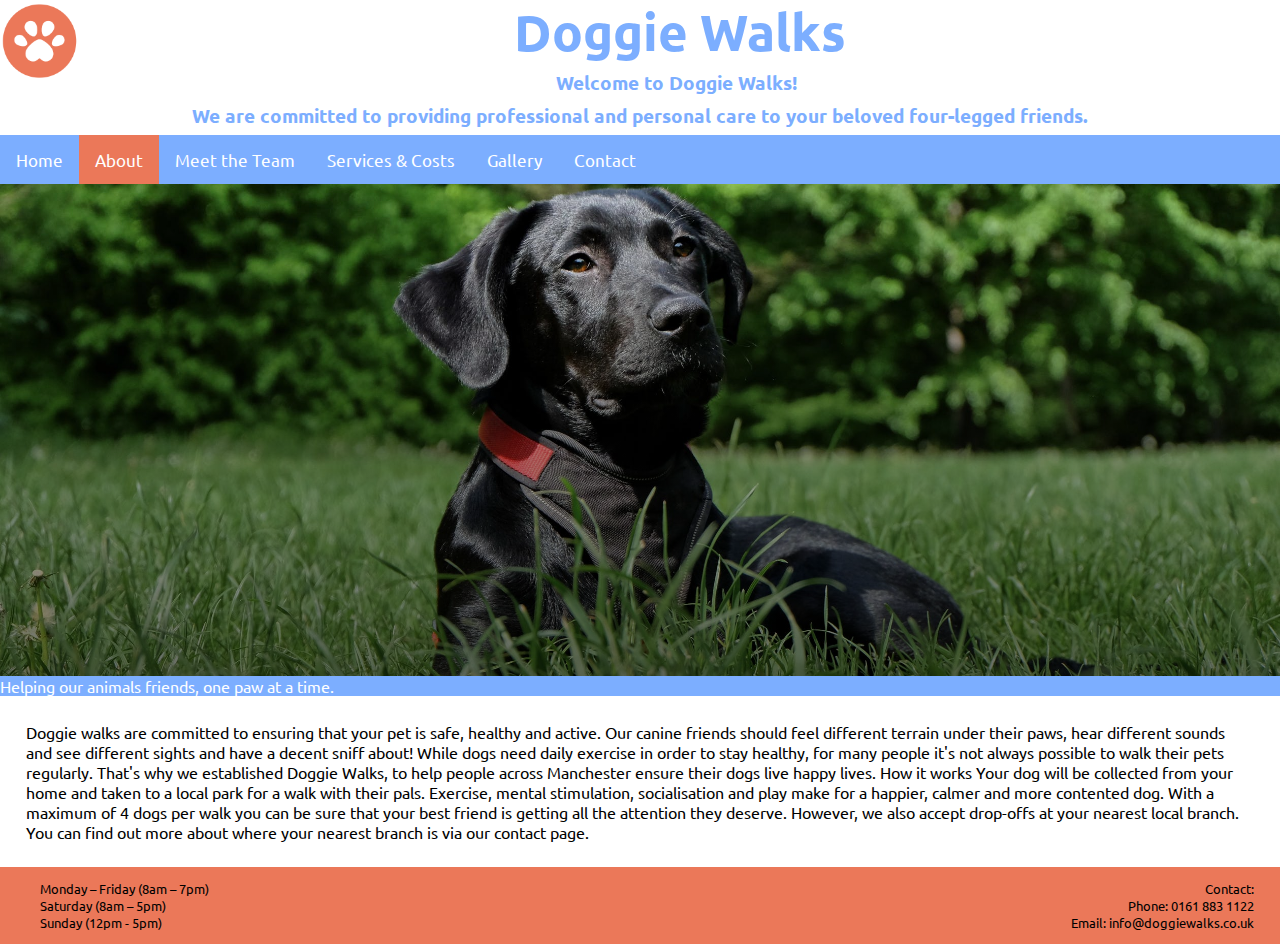
==== about.html @ 9a09d28a "reinitialized files" ====
<!DOCTYPE html>
<html lang="en">
<head>
  <meta charset="UTF-8">
  <meta name="viewport" content="width=device-width, initial-scale=1.0">
  <meta http-equiv="X-UA-Compatible" content="ie=edge">
  <link rel="stylesheet" href="styles/stylesheet.css">
  <link rel="stylesheet" href="https://cdnjs.cloudflare.com/ajax/libs/font-awesome/4.7.0/css/font-awesome.min.css">
  <link href="https://fonts.googleapis.com/css?family=Ubuntu" rel="stylesheet">
  <script src="js/scripts.js"></script>
  <title>Doggie Walks | Helping our Animal Friends One Paw at a Time</title>
</head>
<body>
  <div class="banner">
    <img class="logo col-2" src="images/logo.png">
    <div class="title">
      <h1>Doggie Walks</h1>
      <h2>Welcome to Doggie Walks!</h2>
      <h2>We are committed to providing professional and personal care to your beloved four-legged friends.</h2>
    </div>
  </div>
    <div class="topnav" id="myTopnav">
      <a href="index.html">Home</a>
      <a href="about.html" class="active">About</a>
      <a href="meet.html">Meet the Team</a>
      <a href="services.html">Services & Costs</a>
      <a href="gallery.html">Gallery</a>
      <a href="contact.html">Contact</a>
      <a href="javascript:void(0);" class="icon" onclick="navResponse()">
        <i class="fa fa-bars"></i>
      </a>
    </div>
    <div class="header">
      <div class="headerText">
        <p>Helping our animals friends, one paw at a time.</p>
      </div>
    </div>
    <div class="col-12 content">
      <div class="text">
Doggie walks are committed to ensuring that your pet is safe, healthy and active. Our canine friends should feel different terrain under their paws, hear different sounds and see different sights and have a decent sniff about!

While dogs need daily exercise in order to stay healthy, for many people it's not always possible to walk their pets regularly. That's why we established Doggie Walks, to help people across Manchester ensure their dogs live happy lives.

How it works
Your dog will be collected from your home and taken to a local park for a walk with their pals. Exercise, mental stimulation, socialisation and play make for a happier, calmer and more contented dog. With a maximum of 4 dogs per walk you can be sure that your best friend is getting all the attention they deserve.

However, we also accept drop-offs at your nearest local branch.  You can find out more about where your nearest branch is via our contact page.
      </div>
      <footer class="footer">
        <div class="footerText">
          <ul class="leftFooter">
            <li>Monday – Friday (8am – 7pm)</li>
            <li>Saturday (8am – 5pm)</li>
            <li>Sunday (12pm - 5pm)</li>
          </ul>

          <ul class="rightFooter">
            <li>Contact:</li>
            <li>Phone: 0161 883 1122</li>
            <li>Email: info@doggiewalks.co.uk</li>
          </ul>
        </div>
      </footer>
</body>
</html>
---- styles/stylesheet.css ----
* {
  box-sizing: border-box;
  margin: 0;
  font-family: 'Ubuntu', sans-serif;
}

.col-1 {width: 8.33%;}
.col-2 {width: 16.66%;}
.col-3 {width: 25%;}
.col-4 {width: 33.33%;}
.col-5 {width: 41.66%;}
.col-6 {width: 50%;}
.col-7 {width: 58.33%;}
.col-8 {width: 66.66%;}
.col-9 {width: 75%;}
.col-10 {width: 83.33%;}
.col-11 {width: 91.66%;}
.col-12 {width: 100%;}

[class*="col-"]{
  float: left;
}

.header {
  background: linear-gradient(
    rgba(0,0,0,0),
    rgba(0,0,0,0.6)
    ),
    url("../images/2.jpg");
  background-position: center;
  background-size: cover;
  height: 40vw;
  left: 0;
  right: 0;
  width: 100%;
  position: relative;
}

.headerText {
  color: white;
  display: inline-block;
  position: absolute;
  bottom: 0;
  background-color: #7caeff;
  width: 100%;
}

.banner{
  color: #7caeff;
  width: 100%;
  display: inline-block;
}

.title{
  text-align: center;
}


.logo {
  background-color: #333;
  width: 80px;
}

h1{
  font-size: 4vw;
  margin: 0;
}

h2{
  font-size: 1.5vw;
  margin: 0.5vw;
}

.row::after {
  content: "";
  clear: both;
  display: table;
}

/* Add a black background color to the top navigation */
.topnav {
  color: white;
  background-color: #7caeff;
  overflow: hidden;
  margin: 0;
}

/* Style the links inside the navigation bar */
.topnav a {
  color: white;
  float: left;
  text-align: center;
  padding: 14px 16px;
  text-decoration: none;
  font-size: 17px;
}

/* Change the color of links on hover */
.topnav a:hover {
  background-color: #7caeff;
  color: black;
}

.active {
  background-color: #EB7859;
}

/* Add an active class to highlight the current page */
.topnav a:active {
  background-color: #EB7859;
  color: black;
}

/* Hide the link that should open and close the topnav on small screens */
.topnav .icon {
  display: none;
}

/* When the screen is less than 600 pixels wide, hide all links, except for the first one ("Home"). Show the link that contains should open and close the topnav (.icon) */
@media screen and (max-width: 600px) {
  .topnav a:not(:first-child) {display: none;}
  .topnav a.icon {
    float: right;
    display: block;
    color: #EB7859;
  }
}

/* The "responsive" class is added to the topnav with JavaScript when the user clicks on the icon. This class makes the topnav look good on small screens (display the links vertically instead of horizontally) */
@media screen and (max-width: 600px) {
  .topnav.responsive {position: relative;}
  .topnav.responsive a.icon {
    position: absolute;
    right: 0;
    top: 0;
  }
  .topnav.responsive a {
    float: none;
    display: block;
    text-align: left;
  }
}

.content {
  background-color: white;
}

.text {
  margin: 2vw;
}

.footer {
  position: absolute;
  background-color: #EB7859;
  width: 100%;
  display: inline-block;
}

.footerText {
  padding-bottom: 5vw;
  padding-top: 1vw;
  font-size: 10pt;
}

.leftFooter {
text-align: left;
list-style-type: none;
float: left;
}

.rightFooter {
  list-style-type: none;
  text-align: right;
  float: right;
  margin-right: 2vw;
}

.bullets {
  list-style-type: none;
  background-color: #EB7859;
  display: inline-block;
  padding: 0.5em 0.2em 0.8em 0.5em;
  border-style: solid;
  border-color: #7caeff;
  color: white;
}

.bold {
  font-weight: bold;
}

.orange {
  color: #EB7859;
}

.center {
left: 20%;
}

.hidden {
  position: absolute;
  visibility: hidden;
}
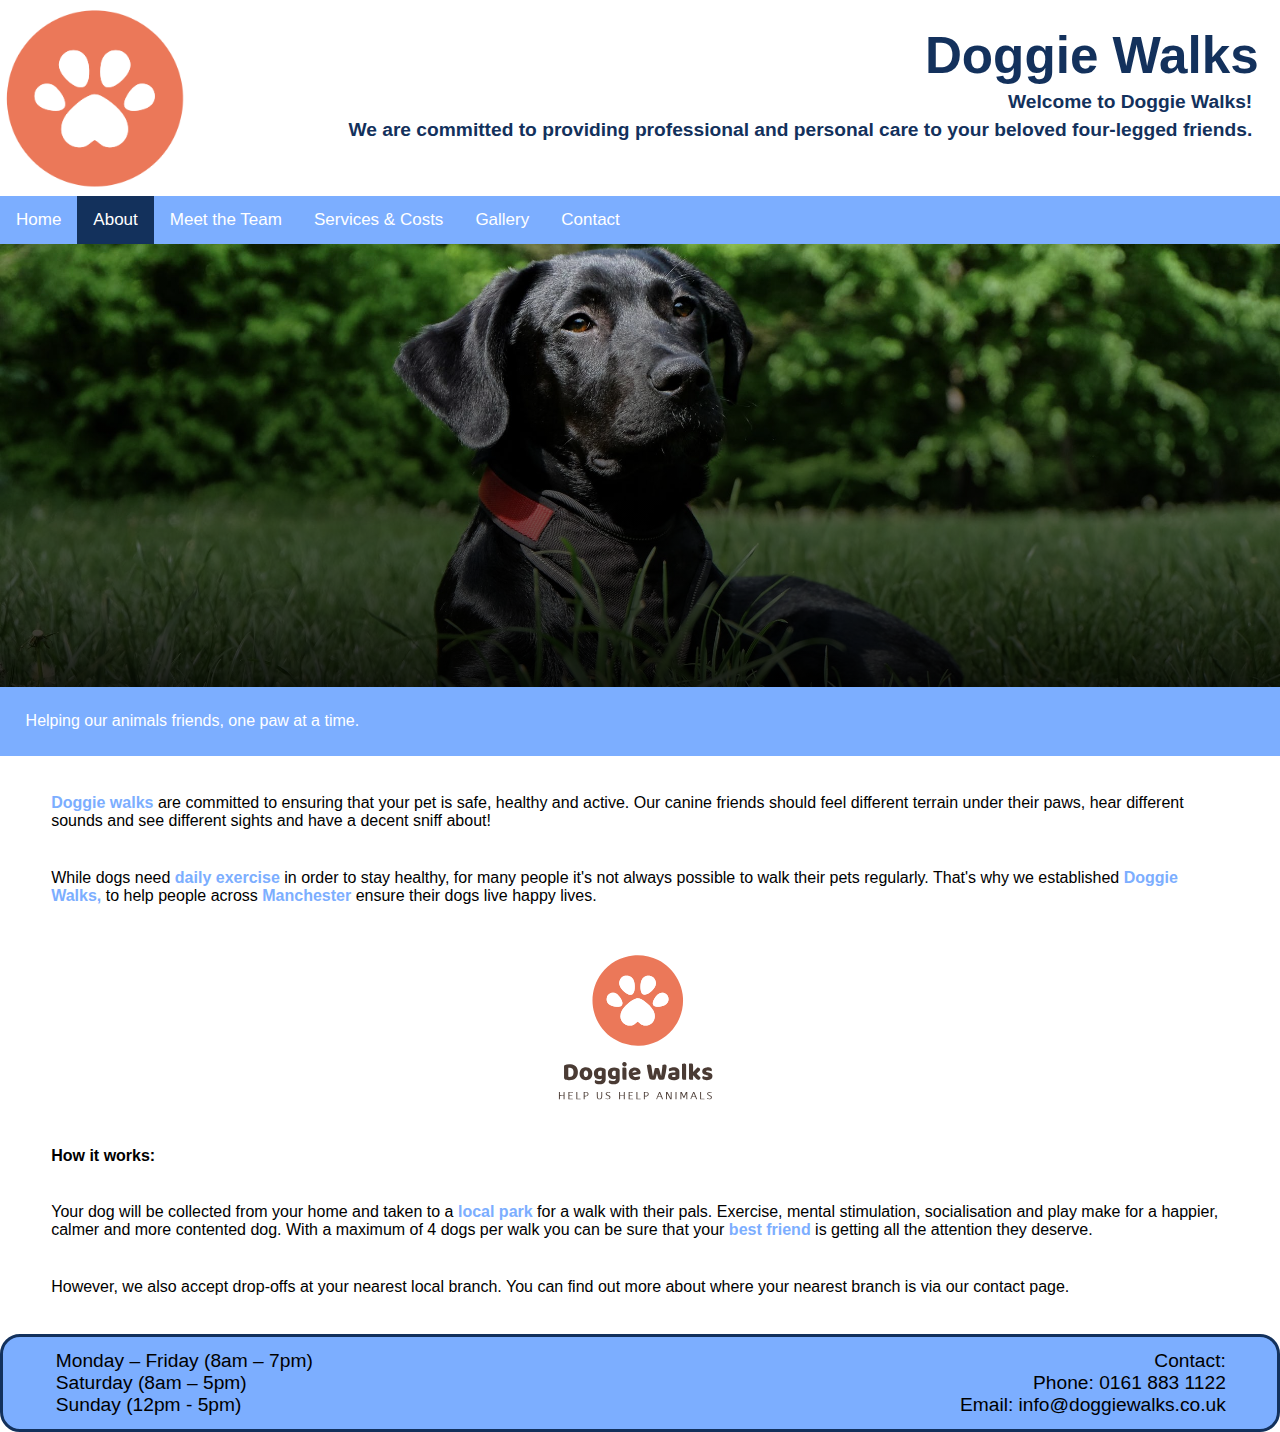
==== commit e97c5cd3: "marked up and added some css" ====
--- a/about.html
+++ b/about.html
@@ -6,14 +6,13 @@
   <meta http-equiv="X-UA-Compatible" content="ie=edge">
   <link rel="stylesheet" href="styles/stylesheet.css">
   <link rel="stylesheet" href="https://cdnjs.cloudflare.com/ajax/libs/font-awesome/4.7.0/css/font-awesome.min.css">
-  <link href="https://fonts.googleapis.com/css?family=Ubuntu" rel="stylesheet">
   <script src="js/scripts.js"></script>
   <title>Doggie Walks | Helping our Animal Friends One Paw at a Time</title>
 </head>
 <body>
   <div class="banner">
     <img class="logo col-2" src="images/logo.png">
-    <div class="title">
+    <header class="col-10">
       <h1>Doggie Walks</h1>
       <h2>Welcome to Doggie Walks!</h2>
       <h2>We are committed to providing professional and personal care to your beloved four-legged friends.</h2>
@@ -22,7 +21,7 @@
     <div class="topnav" id="myTopnav">
       <a href="index.html">Home</a>
       <a href="about.html" class="active">About</a>
-      <a href="meet.html">Meet the Team</a>
+      <a class="hidden" href="meet.html">Meet the Team</a>
       <a href="services.html">Services & Costs</a>
       <a href="gallery.html">Gallery</a>
       <a href="contact.html">Contact</a>
@@ -30,36 +29,52 @@
         <i class="fa fa-bars"></i>
       </a>
     </div>
-    <div class="header">
-      <div class="headerText">
-        <p>Helping our animals friends, one paw at a time.</p>
+    <div class="subheader">
+      <div class="subheaderText">
+      <p>Helping our animals friends, one paw at a time.</p>
+    </div>
+  </div>
+    <section>
+      <p><span class="orange bold">Doggie walks</span> are committed to ensuring that your pet is safe,
+        healthy and active. Our canine friends should feel different
+        terrain under their paws, hear different sounds and see different
+        sights and have a decent sniff about!</p>
+
+      <p>While dogs need <span class="orange bold">daily exercise</span> in order to stay healthy, for
+        many people it's not always possible to walk their pets regularly.
+        That's why we established <span class="orange bold">Doggie Walks,</span> to help people across
+        <span class="orange bold">Manchester</span> ensure their dogs live happy lives.</p>
+
+      <div class="imageSpan">
+        <img class="logo" src="images/logo.svg">
       </div>
-    </div>
-    <div class="col-12 content">
-      <div class="text">
-Doggie walks are committed to ensuring that your pet is safe, healthy and active. Our canine friends should feel different terrain under their paws, hear different sounds and see different sights and have a decent sniff about!
 
-While dogs need daily exercise in order to stay healthy, for many people it's not always possible to walk their pets regularly. That's why we established Doggie Walks, to help people across Manchester ensure their dogs live happy lives.
+      <p class="bold">How it works:</p>
 
-How it works
-Your dog will be collected from your home and taken to a local park for a walk with their pals. Exercise, mental stimulation, socialisation and play make for a happier, calmer and more contented dog. With a maximum of 4 dogs per walk you can be sure that your best friend is getting all the attention they deserve.
+      <p>Your dog will be collected from your home and taken to a <span class="orange bold">local
+        park</span> for a walk with their pals. Exercise, mental stimulation,
+        socialisation and play make for a happier, calmer and more contented
+        dog. With a maximum of 4 dogs per walk you can be sure that your <span class="orange bold">best
+        friend</span> is getting all the attention they deserve.</p>
 
-However, we also accept drop-offs at your nearest local branch.  You can find out more about where your nearest branch is via our contact page.
+      <p>However, we also accept drop-offs at your nearest local branch.  You can find out more about
+        where your nearest branch is via our contact page.</p>
+    </section>
+    <footer class="col-12">
+      <div class="footerText col-12">
+        <ul class="leftFooter col-6">
+          <li>Monday – Friday (8am – 7pm)</li>
+          <li>Saturday (8am – 5pm)</li>
+          <li>Sunday (12pm - 5pm)</li>
+        </ul>
+
+        <ul class="rightFooter col-6">
+          <li>Contact:</li>
+          <li>Phone: 0161 883 1122</li>
+          <li>Email: info@doggiewalks.co.uk</li>
+        </ul>
       </div>
-      <footer class="footer">
-        <div class="footerText">
-          <ul class="leftFooter">
-            <li>Monday – Friday (8am – 7pm)</li>
-            <li>Saturday (8am – 5pm)</li>
-            <li>Sunday (12pm - 5pm)</li>
-          </ul>
+    </footer>
 
-          <ul class="rightFooter">
-            <li>Contact:</li>
-            <li>Phone: 0161 883 1122</li>
-            <li>Email: info@doggiewalks.co.uk</li>
-          </ul>
-        </div>
-      </footer>
 </body>
 </html>
--- a/styles/stylesheet.css
+++ b/styles/stylesheet.css
@@ -21,10 +21,10 @@
   float: left;
 }
 
-.header {
+.subheader {
   background: linear-gradient(
     rgba(0,0,0,0),
-    rgba(0,0,0,0.6)
+    rgba(0,0,0,1)
     ),
     url("../images/2.jpg");
   background-position: center;
@@ -36,7 +36,7 @@
   position: relative;
 }
 
-.headerText {
+.subheaderText {
   color: white;
   display: inline-block;
   position: absolute;
@@ -46,35 +46,32 @@
 }
 
 .banner{
-  color: #7caeff;
   width: 100%;
   display: inline-block;
 }
 
-.title{
-  text-align: center;
-}
-
+header{
+  text-align: right;
+  padding-top: 2vw;
+}
 
 .logo {
-  background-color: #333;
-  width: 80px;
+  width: 15vw;
+  display: block;
+margin-left: auto;
+margin-right: auto;
 }
 
 h1{
   font-size: 4vw;
   margin: 0;
+  color: #13315C;
 }
 
 h2{
   font-size: 1.5vw;
   margin: 0.5vw;
-}
-
-.row::after {
-  content: "";
-  clear: both;
-  display: table;
+  color: #13315C;
 }
 
 /* Add a black background color to the top navigation */
@@ -102,12 +99,12 @@
 }
 
 .active {
-  background-color: #EB7859;
+  background-color: #13315C;
 }
 
 /* Add an active class to highlight the current page */
 .topnav a:active {
-  background-color: #EB7859;
+  background-color: #13315C;
   color: black;
 }
 
@@ -122,7 +119,7 @@
   .topnav a.icon {
     float: right;
     display: block;
-    color: #EB7859;
+    color: #13315C;
   }
 }
 
@@ -141,48 +138,22 @@
   }
 }
 
-.content {
-  background-color: white;
-}
-
-.text {
+section {
   margin: 2vw;
-}
-
-.footer {
-  position: absolute;
-  background-color: #EB7859;
-  width: 100%;
-  display: inline-block;
-}
-
-.footerText {
-  padding-bottom: 5vw;
-  padding-top: 1vw;
-  font-size: 10pt;
-}
-
-.leftFooter {
-text-align: left;
-list-style-type: none;
-float: left;
-}
-
-.rightFooter {
-  list-style-type: none;
-  text-align: right;
-  float: right;
-  margin-right: 2vw;
 }
 
 .bullets {
   list-style-type: none;
-  background-color: #EB7859;
+  background-color: #13315C;
   display: inline-block;
-  padding: 0.5em 0.2em 0.8em 0.5em;
+  padding: 1vw;
   border-style: solid;
   border-color: #7caeff;
   color: white;
+  text-align: center;
+  border-radius: 20px;
+  margin: 1vw;
+
 }
 
 .bold {
@@ -190,14 +161,146 @@
 }
 
 .orange {
-  color: #EB7859;
-}
-
-.center {
-left: 20%;
-}
-
-.hidden {
-  position: absolute;
-  visibility: hidden;
-}
+  color: #7caeff;
+}
+
+
+.footerText {
+  background-color: #7caeff;
+  border-style: solid;
+  border-radius: 20px;
+  border-color: #13315C;
+  padding: 1vw;
+  font-size: 1.5vw;
+
+}
+
+.leftFooter {
+  list-style-type: none;
+}
+
+.rightFooter {
+  text-align: right;
+  list-style-type: none;
+  padding-right: 3vw;
+}
+
+.padding {
+  padding-top: 2vw;
+}
+
+.column {
+  float: left;
+  width: 25%;
+  margin-bottom: 16px;
+  padding: 0 8px;
+}
+
+/* Display the columns below each other instead of side by side on small screens */
+@media screen and (max-width: 650px) {
+  .column {
+    width: 50%;
+    display: block;
+  }
+}
+
+/* Add some shadows to create a card effect */
+.card {
+  box-shadow: 0 4px 8px 0 rgba(0, 0, 0, 0.2);
+  background-color: #13315C;
+  border-style: solid;
+  border-color: #13315C;
+  border-width: thin;
+  min-height: 230px;
+}
+
+.mySlides {
+  width: 100%;
+}
+
+/* Some left and right padding inside the container */
+.container {
+  padding: 0 16px;
+}
+
+/* Clear floats */
+.container::after, .row::after {
+  content: "";
+  clear: both;
+  display: table;
+}
+
+.name {
+  color: #7caeff;
+  text-align: left;
+  font-size: 10pt;
+  padding: 0;
+  margin-left: 0;
+  margin-top: 0;
+  margin-bottom: 3;
+}
+
+.title {
+  padding: 0;
+  margin: 0;
+  color: white;
+  font-size: 10pt;
+  width: 100%;
+}
+
+p {
+  margin: 1vw;
+  padding: 1vw;
+}
+
+#photos {
+  /* Prevent vertical gaps */
+  line-height: 0;
+
+  -webkit-column-count: 5;
+  -webkit-column-gap:   0px;
+  -moz-column-count:    5;
+  -moz-column-gap:      0px;
+  column-count:         5;
+  column-gap:           0px;
+}
+
+#photos img {
+  /* Just in case there are inline attributes */
+  width: 100% !important;
+  height: auto !important;
+  padding: 1vw;
+}
+
+@media (max-width: 1200px) {
+  #photos {
+  -moz-column-count:    4;
+  -webkit-column-count: 4;
+  column-count:         4;
+  }
+}
+@media (max-width: 1000px) {
+  #photos {
+  -moz-column-count:    3;
+  -webkit-column-count: 3;
+  column-count:         3;
+  }
+}
+@media (max-width: 800px) {
+  #photos {
+  -moz-column-count:    2;
+  -webkit-column-count: 2;
+  column-count:         2;
+  }
+}
+@media (max-width: 400px) {
+  #photos {
+  -moz-column-count:    1;
+  -webkit-column-count: 1;
+  column-count:         1;
+  }
+}
+
+.imageCard {
+  width: 100%;
+}
